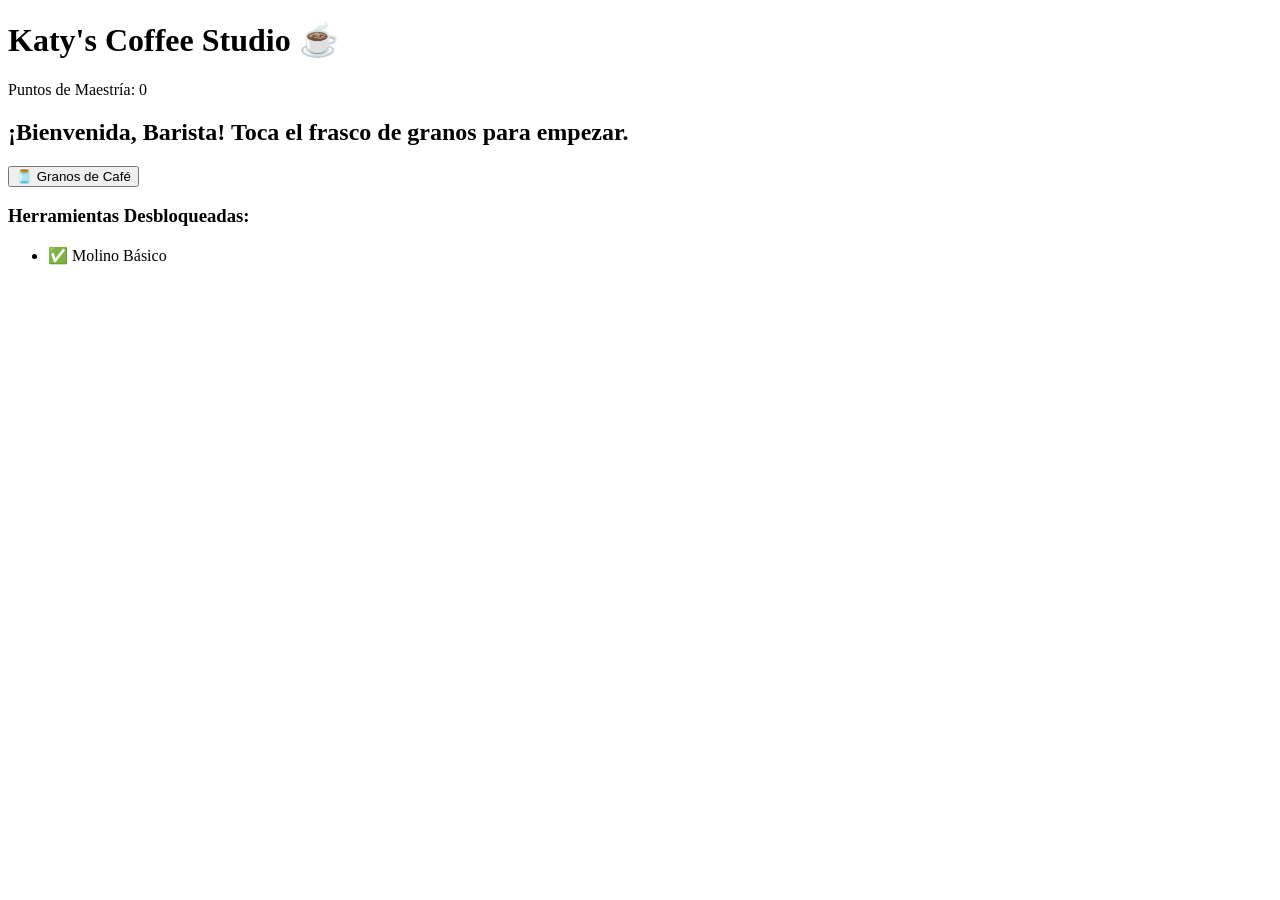
==== index.html @ e7b7f135 "Add initial HTML structure for Katy's Coffee Studio" ====
<!DOCTYPE html>
<html lang="es">
<head>
    <meta charset="UTF-8">
    <meta name="viewport" content="width=device-width, initial-scale=1.0, maximum-scale=1.0, user-scalable=no">
    <title>Katy's Coffee Studio</title>
    <link rel="stylesheet" href="style.css">
</head>
<body>
    <div id="game-container">
        <header>
            <h1>Katy's Coffee Studio ☕</h1>
            <div id="stats">
                Puntos de Maestría: <span id="maestria">0</span>
            </div>
        </header>

        <main id="station">
            <h2 id="instruccion">¡Bienvenida, Barista! Toca el frasco de granos para empezar.</h2>
            <div id="interaction-area">
                <button id="main-action">🫙 Granos de Café</button>
            </div>
        </main>

        <footer id="inventory">
            <h3>Herramientas Desbloqueadas:</h3>
            <ul id="tools-list">
                <li>✅ Molino Básico</li>
            </ul>
        </footer>
    </div>
    <script src="script.js"></script>
</body>
</html>
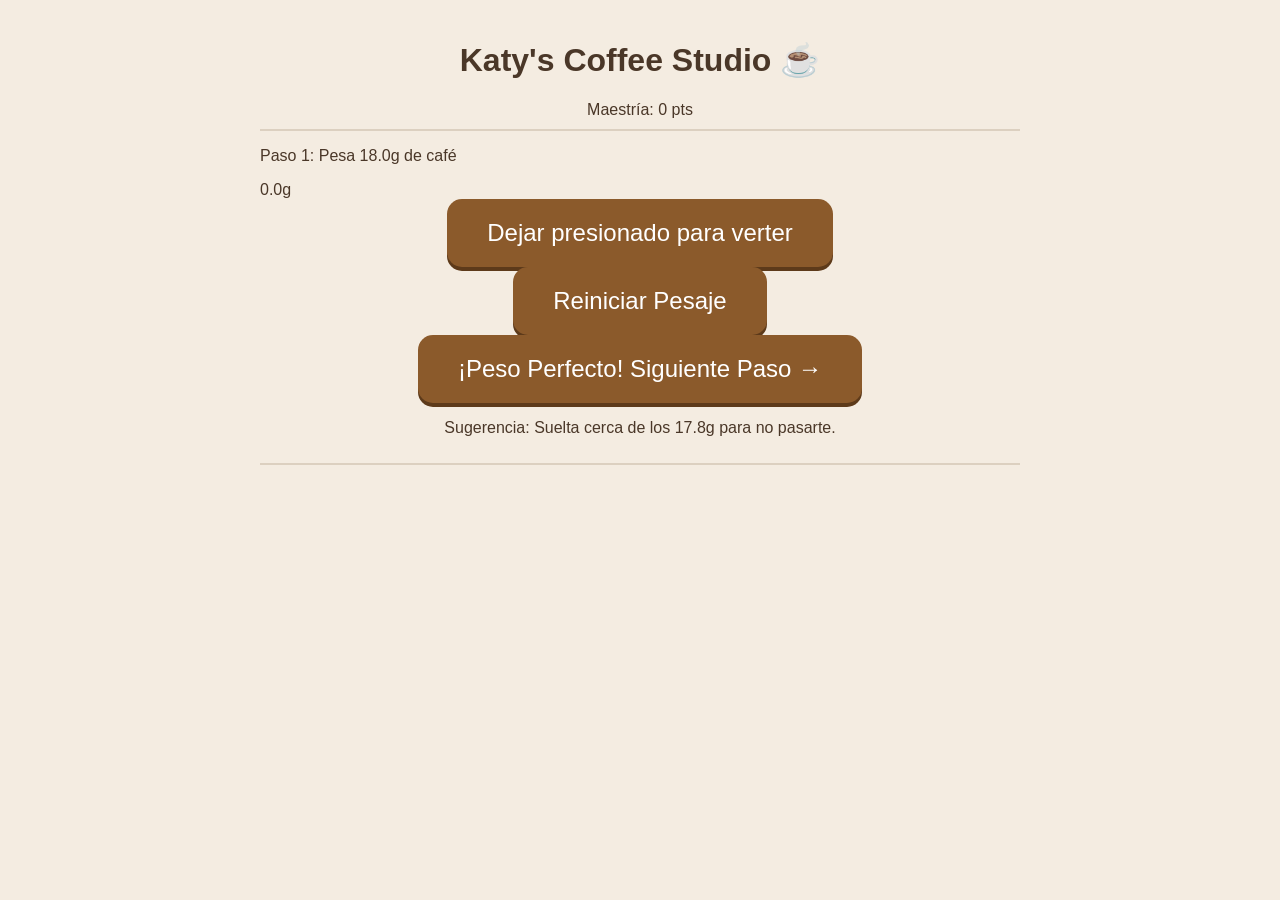
==== commit 92cc44a5: "Update game interface and instructions in index.html" ====
--- a/index.html
+++ b/index.html
@@ -10,23 +10,29 @@
     <div id="game-container">
         <header>
             <h1>Katy's Coffee Studio ☕</h1>
-            <div id="stats">
-                Puntos de Maestría: <span id="maestria">0</span>
-            </div>
+            <div id="stats">Maestría: <span id="maestria">0</span> pts</div>
         </header>
 
         <main id="station">
-            <h2 id="instruccion">¡Bienvenida, Barista! Toca el frasco de granos para empezar.</h2>
+            <div id="display-container">
+                <p id="instruccion">Paso 1: Pesa 18.0g de café</p>
+                <div id="bascula">
+                    <span id="peso-actual">0.0</span><span class="unit">g</span>
+                </div>
+            </div>
+
             <div id="interaction-area">
-                <button id="main-action">🫙 Granos de Café</button>
+                <div id="frasco-container">
+                    <div id="grano-visual"></div>
+                    <button id="btn-verter">Dejar presionado para verter</button>
+                </div>
+                <button id="btn-reiniciar" class="hidden">Reiniciar Pesaje</button>
+                <button id="btn-siguiente" class="hidden">¡Peso Perfecto! Siguiente Paso →</button>
             </div>
         </main>
 
-        <footer id="inventory">
-            <h3>Herramientas Desbloqueadas:</h3>
-            <ul id="tools-list">
-                <li>✅ Molino Básico</li>
-            </ul>
+        <footer>
+            <p>Sugerencia: Suelta cerca de los 17.8g para no pasarte.</p>
         </footer>
     </div>
     <script src="script.js"></script>
--- a/style.css
+++ b/style.css
@@ -0,0 +1,50 @@
+body {
+    margin: 0;
+    padding: 0;
+    font-family: 'Segoe UI', Tahoma, Geneva, Verdana, sans-serif;
+    background-color: #f4ece1; /* Color crema relajante */
+    color: #4a3728;
+    display: flex;
+    justify-content: center;
+    touch-action: manipulation;
+}
+
+#game-container {
+    width: 100vw;
+    height: 100vh;
+    max-width: 800px;
+    display: flex;
+    flex-direction: column;
+    padding: 20px;
+    box-sizing: border-box;
+}
+
+header, footer {
+    text-align: center;
+    border-bottom: 2px solid #dcd0c0;
+    padding-bottom: 10px;
+}
+
+#interaction-area {
+    flex-grow: 1;
+    display: flex;
+    flex-direction: column;
+    justify-content: center;
+    align-items: center;
+}
+
+button {
+    background-color: #8b5a2b;
+    color: white;
+    border: none;
+    padding: 20px 40px;
+    font-size: 1.5rem;
+    border-radius: 15px;
+    box-shadow: 0 4px #5d3a1a;
+    cursor: pointer;
+}
+
+button:active {
+    box-shadow: 0 2px #5d3a1a;
+    transform: translateY(2px);
+}
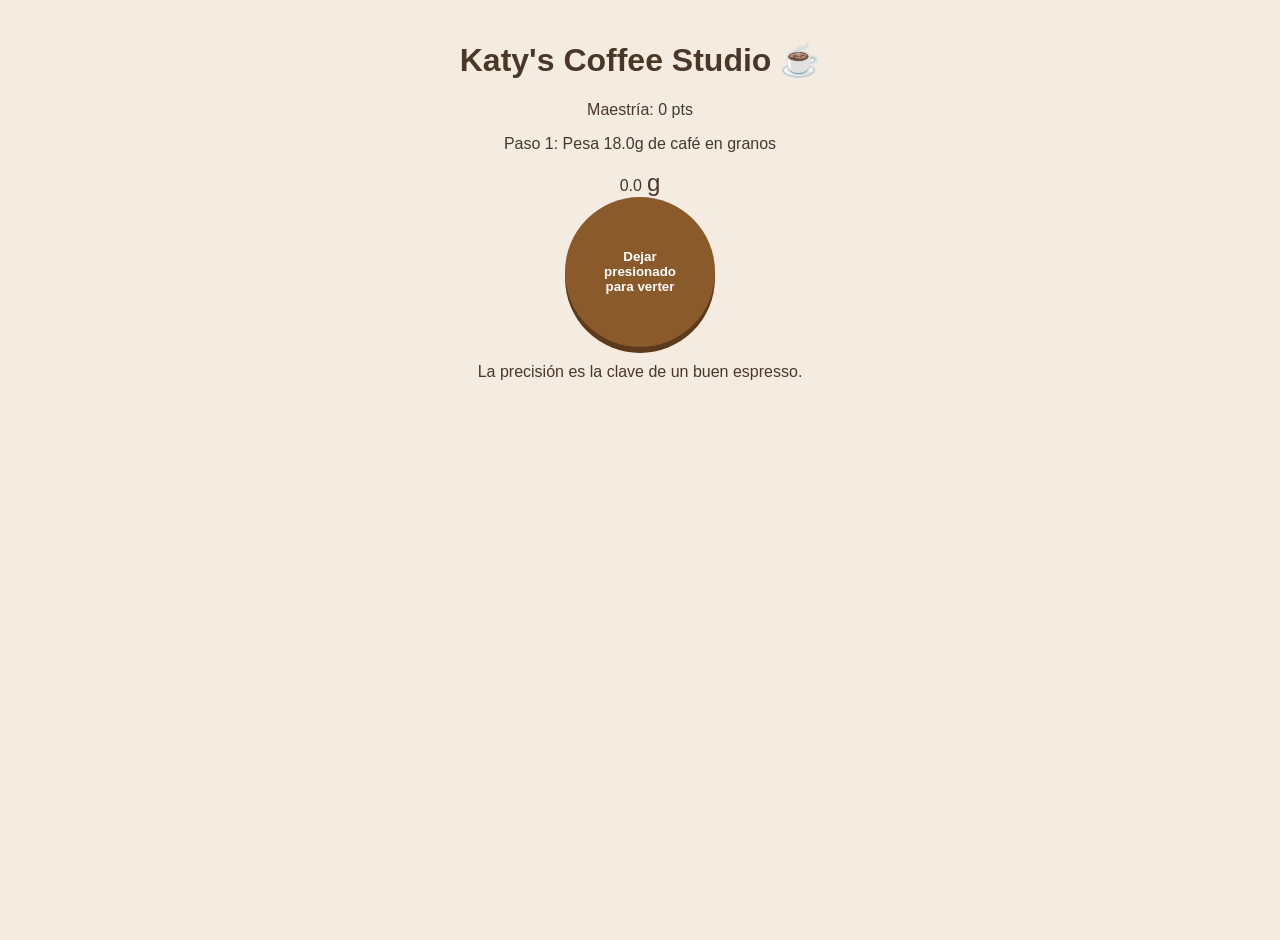
==== commit 1ec93956: "Refactor HTML structure for coffee preparation steps" ====
--- a/index.html
+++ b/index.html
@@ -13,26 +13,38 @@
             <div id="stats">Maestría: <span id="maestria">0</span> pts</div>
         </header>
 
-        <main id="station">
-            <div id="display-container">
-                <p id="instruccion">Paso 1: Pesa 18.0g de café</p>
-                <div id="bascula">
+        <section id="estacion-pesado" class="station">
+            <div class="display-container">
+                <p class="instruccion">Paso 1: Pesa 18.0g de café en granos</p>
+                <div class="bascula">
                     <span id="peso-actual">0.0</span><span class="unit">g</span>
                 </div>
             </div>
+            <div class="controls">
+                <button id="btn-verter">Dejar presionado para verter</button>
+                <button id="btn-reiniciar-peso" class="hidden">Reiniciar</button>
+                <button onclick="irA('estacion-molienda')" id="btn-ir-molienda" class="hidden btn-next">Siguiente: Moler →</button>
+            </div>
+        </section>
 
-            <div id="interaction-area">
-                <div id="frasco-container">
-                    <div id="grano-visual"></div>
-                    <button id="btn-verter">Dejar presionado para verter</button>
+        <section id="estacion-molienda" class="station hidden">
+            <div class="display-container">
+                <p id="instruccion-molienda" class="instruccion">Paso 2: Limpia el portafiltro deslizando el dedo</p>
+                <div id="portafiltro-area">
+                    <div id="portafiltro">
+                        <div id="suciedad"></div> <div id="cafe-molido" class="hidden"></div>
+                    </div>
                 </div>
-                <button id="btn-reiniciar" class="hidden">Reiniciar Pesaje</button>
-                <button id="btn-siguiente" class="hidden">¡Peso Perfecto! Siguiente Paso →</button>
             </div>
-        </main>
+            <div class="controls">
+                <button id="btn-moler" class="hidden">Mantener para moler café</button>
+                <button onclick="irA('estacion-pesado')" class="btn-back">← Volver</button>
+                <button id="btn-ir-wdt" class="hidden btn-next">Siguiente: Nivelar →</button>
+            </div>
+        </section>
 
         <footer>
-            <p>Sugerencia: Suelta cerca de los 17.8g para no pasarte.</p>
+            <p id="pista">La precisión es la clave de un buen espresso.</p>
         </footer>
     </div>
     <script src="script.js"></script>
--- a/style.css
+++ b/style.css
@@ -1,50 +1,70 @@
+:root {
+    --cafe-oscuro: #4a3728;
+    --crema: #f4ece1;
+    --acento: #8b5a2b;
+    --exito: #4caf50;
+}
+
 body {
     margin: 0;
-    padding: 0;
-    font-family: 'Segoe UI', Tahoma, Geneva, Verdana, sans-serif;
-    background-color: #f4ece1; /* Color crema relajante */
-    color: #4a3728;
+    background-color: var(--crema);
+    color: var(--cafe-oscuro);
+    font-family: 'Helvetica Neue', sans-serif;
     display: flex;
     justify-content: center;
-    touch-action: manipulation;
+    overflow: hidden;
 }
 
 #game-container {
     width: 100vw;
     height: 100vh;
-    max-width: 800px;
+    max-width: 500px;
     display: flex;
     flex-direction: column;
     padding: 20px;
-    box-sizing: border-box;
+    text-align: center;
 }
 
-header, footer {
-    text-align: center;
-    border-bottom: 2px solid #dcd0c0;
-    padding-bottom: 10px;
+#bascula {
+    background-color: #333;
+    color: #00ff00; /* Verde digital */
+    font-family: 'Courier New', Courier, monospace;
+    font-size: 4rem;
+    padding: 20px;
+    border-radius: 10px;
+    border: 5px solid #999;
+    margin: 20px 0;
+    box-shadow: inset 0 0 15px black;
 }
 
-#interaction-area {
-    flex-grow: 1;
-    display: flex;
-    flex-direction: column;
-    justify-content: center;
-    align-items: center;
+.unit { font-size: 1.5rem; margin-left: 5px; }
+
+#btn-verter {
+    background-color: var(--acento);
+    color: white;
+    border: none;
+    padding: 30px;
+    border-radius: 50%;
+    width: 150px;
+    height: 150px;
+    font-weight: bold;
+    box-shadow: 0 6px #5d3a1a;
+    touch-action: none; /* Vital para iPad */
 }
 
-button {
-    background-color: #8b5a2b;
+#btn-verter:active {
+    transform: scale(0.95);
+    box-shadow: 0 2px #5d3a1a;
+}
+
+.hidden { display: none; }
+
+#btn-siguiente {
+    background-color: var(--exito);
     color: white;
     border: none;
-    padding: 20px 40px;
-    font-size: 1.5rem;
-    border-radius: 15px;
-    box-shadow: 0 4px #5d3a1a;
-    cursor: pointer;
+    padding: 15px 30px;
+    border-radius: 10px;
+    font-size: 1.2rem;
+    margin-top: 20px;
 }
-
-button:active {
-    box-shadow: 0 2px #5d3a1a;
-    transform: translateY(2px);
-}
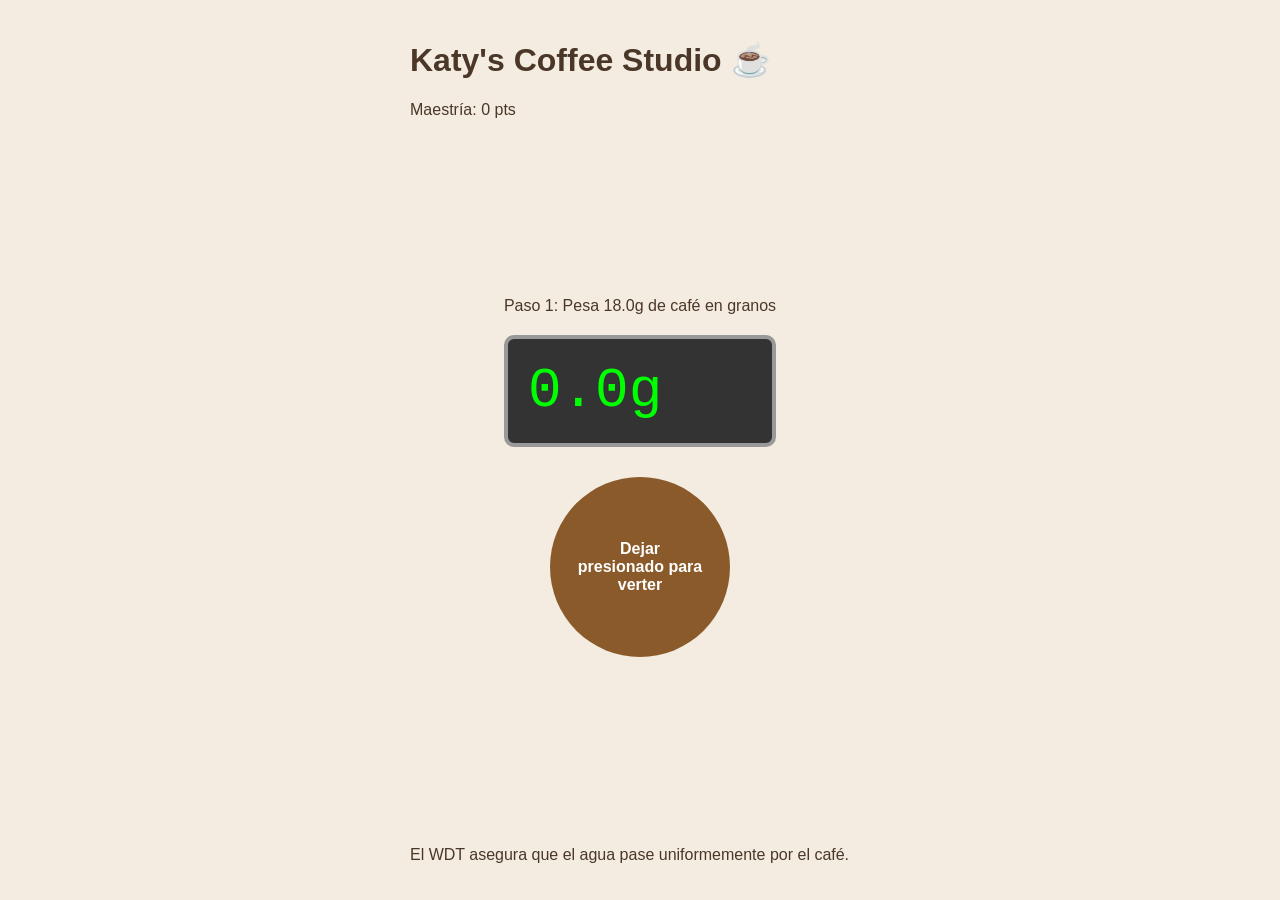
==== commit 9d58648a: "Update instructions and button labels in index.html" ====
--- a/index.html
+++ b/index.html
@@ -21,30 +21,47 @@
                 </div>
             </div>
             <div class="controls">
-                <button id="btn-verter">Dejar presionado para verter</button>
-                <button id="btn-reiniciar-peso" class="hidden">Reiniciar</button>
+                <button id="btn-verter" class="btn-main">Dejar presionado para verter</button>
+                <button onclick="reiniciarPeso()" id="btn-reiniciar-peso" class="hidden">Reiniciar</button>
                 <button onclick="irA('estacion-molienda')" id="btn-ir-molienda" class="hidden btn-next">Siguiente: Moler →</button>
             </div>
         </section>
 
         <section id="estacion-molienda" class="station hidden">
             <div class="display-container">
-                <p id="instruccion-molienda" class="instruccion">Paso 2: Limpia el portafiltro deslizando el dedo</p>
-                <div id="portafiltro-area">
-                    <div id="portafiltro">
-                        <div id="suciedad"></div> <div id="cafe-molido" class="hidden"></div>
-                    </div>
+                <p id="instruccion-molienda" class="instruccion">Paso 2: Limpia el portafiltro y muele</p>
+                <div id="portafiltro-area-molienda" class="portafiltro-circle">
+                    <div id="suciedad"></div>
+                    <div id="cafe-molido" class="hidden"></div>
                 </div>
             </div>
             <div class="controls">
-                <button id="btn-moler" class="hidden">Mantener para moler café</button>
+                <button id="btn-moler" class="hidden btn-main">Mantener para moler</button>
                 <button onclick="irA('estacion-pesado')" class="btn-back">← Volver</button>
-                <button id="btn-ir-wdt" class="hidden btn-next">Siguiente: Nivelar →</button>
+                <button onclick="irA('estacion-tamp')" id="btn-ir-tamp" class="hidden btn-next">Siguiente: Nivelar →</button>
+            </div>
+        </section>
+
+        <section id="estacion-tamp" class="station hidden">
+            <div class="display-container">
+                <p id="instruccion-tamp" class="instruccion">Paso 3: Rompe los grumos (WDT) moviendo el dedo</p>
+                <div id="area-tamp" class="portafiltro-circle">
+                    <div id="cafe-puck"></div>
+                    <div id="grumos"></div> </div>
+                <div id="medidor-presion" class="hidden">
+                    <div id="zona-perfecta"></div>
+                    <div id="aguja-presion"></div>
+                </div>
+            </div>
+            <div class="controls">
+                <button id="btn-tamp" class="hidden btn-main">Presionar Tamper</button>
+                <button onclick="irA('estacion-molienda')" class="btn-back">← Volver</button>
+                <button onclick="alert('¡Café listo para la máquina! (Próxima actualización: La Extracción)')" id="btn-finalizar" class="hidden btn-next">¡Perfecto! 🎉</button>
             </div>
         </section>
 
         <footer>
-            <p id="pista">La precisión es la clave de un buen espresso.</p>
+            <p id="pista">El WDT asegura que el agua pase uniformemente por el café.</p>
         </footer>
     </div>
     <script src="script.js"></script>
--- a/style.css
+++ b/style.css
@@ -3,16 +3,17 @@
     --crema: #f4ece1;
     --acento: #8b5a2b;
     --exito: #4caf50;
+    --gris: #999;
 }
 
 body {
     margin: 0;
     background-color: var(--crema);
     color: var(--cafe-oscuro);
-    font-family: 'Helvetica Neue', sans-serif;
+    font-family: 'Helvetica Neue', Arial, sans-serif;
     display: flex;
     justify-content: center;
-    overflow: hidden;
+    touch-action: none; /* Evita zoom accidental en iPad */
 }
 
 #game-container {
@@ -22,49 +23,78 @@
     display: flex;
     flex-direction: column;
     padding: 20px;
-    text-align: center;
+    box-sizing: border-box;
 }
 
-#bascula {
+.station {
+    flex-grow: 1;
+    display: flex;
+    flex-direction: column;
+    justify-content: center;
+    align-items: center;
+}
+
+.hidden { display: none !important; }
+
+/* Estilos de la Báscula */
+.bascula {
     background-color: #333;
-    color: #00ff00; /* Verde digital */
-    font-family: 'Courier New', Courier, monospace;
-    font-size: 4rem;
+    color: #00ff00;
+    font-family: 'Courier New', monospace;
+    font-size: 3.5rem;
     padding: 20px;
     border-radius: 10px;
-    border: 5px solid #999;
+    border: 4px solid var(--gris);
     margin: 20px 0;
-    box-shadow: inset 0 0 15px black;
 }
 
-.unit { font-size: 1.5rem; margin-left: 5px; }
+/* Estilos del Portafiltro */
+#portafiltro-area {
+    width: 200px;
+    height: 200px;
+    background: #ccc;
+    border-radius: 50%;
+    position: relative;
+    border: 10px solid #555;
+    overflow: hidden;
+}
 
-#btn-verter {
+#suciedad {
+    position: absolute;
+    width: 100%;
+    height: 100%;
+    background: radial-gradient(circle, #8b5a2b 0%, rgba(0,0,0,0) 70%);
+    opacity: 0.6;
+    transition: opacity 0.3s;
+}
+
+#cafe-molido {
+    position: absolute;
+    bottom: -100%;
+    width: 100%;
+    height: 100%;
+    background: #3d2b1f;
+    transition: bottom 2s linear;
+}
+
+/* Botones */
+button {
+    padding: 15px 25px;
+    border-radius: 12px;
+    border: none;
+    font-weight: bold;
+    cursor: pointer;
+    font-size: 1rem;
+    margin: 10px;
+}
+
+#btn-verter, #btn-moler {
     background-color: var(--acento);
     color: white;
-    border: none;
-    padding: 30px;
+    width: 180px;
+    height: 180px;
     border-radius: 50%;
-    width: 150px;
-    height: 150px;
-    font-weight: bold;
-    box-shadow: 0 6px #5d3a1a;
-    touch-action: none; /* Vital para iPad */
 }
 
-#btn-verter:active {
-    transform: scale(0.95);
-    box-shadow: 0 2px #5d3a1a;
-}
-
-.hidden { display: none; }
-
-#btn-siguiente {
-    background-color: var(--exito);
-    color: white;
-    border: none;
-    padding: 15px 30px;
-    border-radius: 10px;
-    font-size: 1.2rem;
-    margin-top: 20px;
-}
+.btn-next { background-color: var(--exito); color: white; }
+.btn-back { background-color: var(--gris); color: white; }
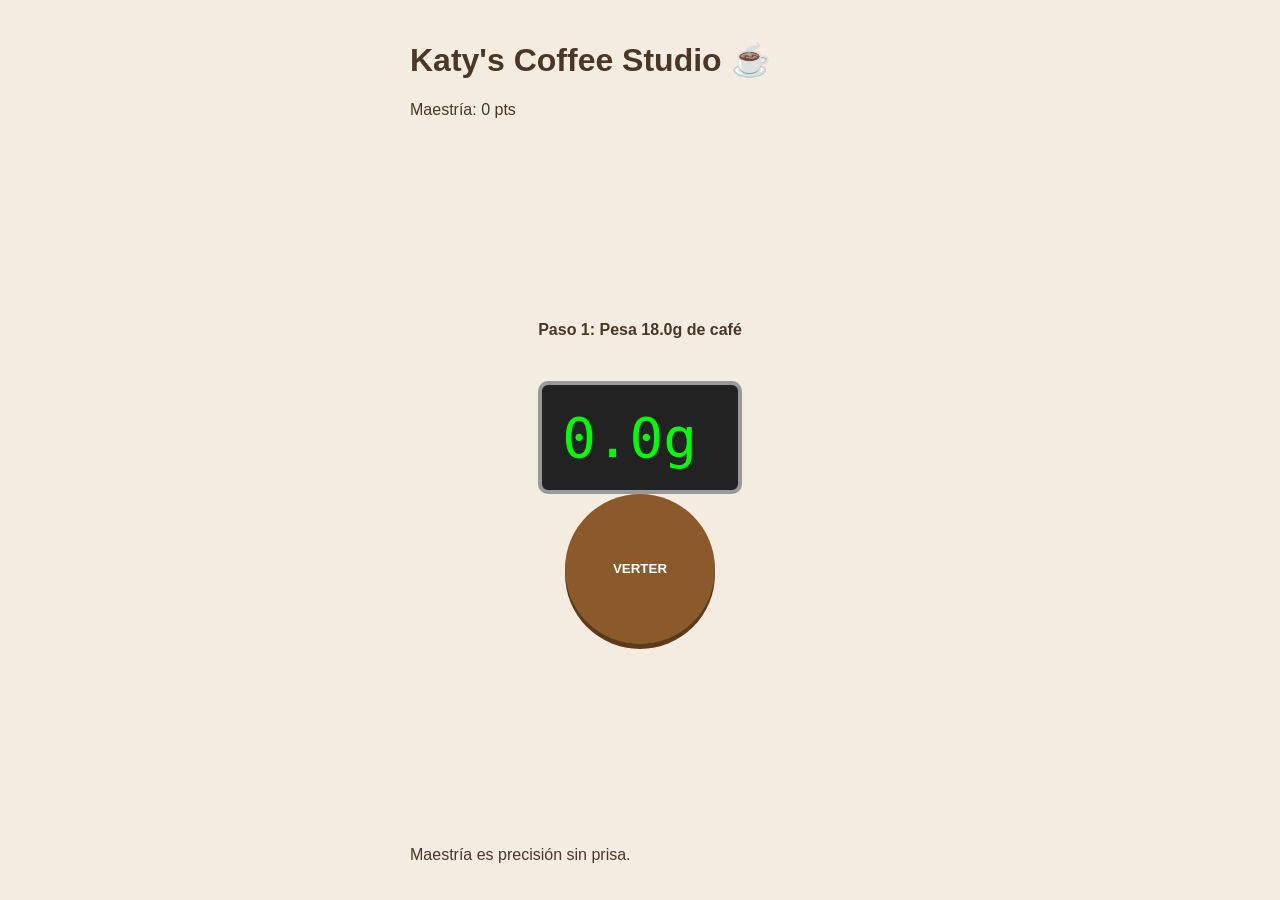
==== commit 8f53cf3a: "Update instructions and button labels in index.html" ====
--- a/index.html
+++ b/index.html
@@ -15,53 +15,79 @@
 
         <section id="estacion-pesado" class="station">
             <div class="display-container">
-                <p class="instruccion">Paso 1: Pesa 18.0g de café en granos</p>
+                <p class="instruccion">Paso 1: Pesa 18.0g de café</p>
                 <div class="bascula">
                     <span id="peso-actual">0.0</span><span class="unit">g</span>
                 </div>
             </div>
             <div class="controls">
-                <button id="btn-verter" class="btn-main">Dejar presionado para verter</button>
+                <button id="btn-verter" class="btn-main">VERTER</button>
                 <button onclick="reiniciarPeso()" id="btn-reiniciar-peso" class="hidden">Reiniciar</button>
-                <button onclick="irA('estacion-molienda')" id="btn-ir-molienda" class="hidden btn-next">Siguiente: Moler →</button>
+                <button onclick="irA('estacion-molienda')" id="btn-ir-molienda" class="hidden btn-next">Moler →</button>
             </div>
         </section>
 
         <section id="estacion-molienda" class="station hidden">
             <div class="display-container">
-                <p id="instruccion-molienda" class="instruccion">Paso 2: Limpia el portafiltro y muele</p>
+                <p id="instruccion-molienda" class="instruccion">Paso 2: Limpia y Muele</p>
                 <div id="portafiltro-area-molienda" class="portafiltro-circle">
                     <div id="suciedad"></div>
                     <div id="cafe-molido" class="hidden"></div>
                 </div>
             </div>
             <div class="controls">
-                <button id="btn-moler" class="hidden btn-main">Mantener para moler</button>
-                <button onclick="irA('estacion-pesado')" class="btn-back">← Volver</button>
-                <button onclick="irA('estacion-tamp')" id="btn-ir-tamp" class="hidden btn-next">Siguiente: Nivelar →</button>
+                <button id="btn-moler" class="hidden btn-main">MOLER</button>
+                <button onclick="irA('estacion-tamp')" id="btn-ir-tamp" class="hidden btn-next">Nivelar →</button>
             </div>
         </section>
 
         <section id="estacion-tamp" class="station hidden">
             <div class="display-container">
-                <p id="instruccion-tamp" class="instruccion">Paso 3: Rompe los grumos (WDT) moviendo el dedo</p>
+                <p id="instruccion-tamp" class="instruccion">Paso 3: WDT y Presión</p>
                 <div id="area-tamp" class="portafiltro-circle">
                     <div id="cafe-puck"></div>
-                    <div id="grumos"></div> </div>
+                    <div id="grumos"></div>
+                </div>
                 <div id="medidor-presion" class="hidden">
                     <div id="zona-perfecta"></div>
                     <div id="aguja-presion"></div>
                 </div>
             </div>
             <div class="controls">
-                <button id="btn-tamp" class="hidden btn-main">Presionar Tamper</button>
-                <button onclick="irA('estacion-molienda')" class="btn-back">← Volver</button>
-                <button onclick="alert('¡Café listo para la máquina! (Próxima actualización: La Extracción)')" id="btn-finalizar" class="hidden btn-next">¡Perfecto! 🎉</button>
+                <button id="btn-tamp" class="hidden btn-main">TAMP</button>
+                <button onclick="irA('estacion-extraccion')" id="btn-ir-extraccion" class="hidden btn-next">Extraer →</button>
+            </div>
+        </section>
+
+        <section id="estacion-extraccion" class="station hidden">
+            <div class="display-container">
+                <p class="instruccion">Paso 4: Extrae 36.0g (Ratio 1:2)</p>
+                <div id="taza-area">
+                    <div id="chorro-cafe" class="hidden"></div>
+                    <div id="liquido-taza"></div>
+                </div>
+                <div class="bascula">
+                    <span id="peso-extraccion">0.0</span><span class="unit">g</span>
+                </div>
+            </div>
+            <div class="controls">
+                <button id="btn-extraer" class="btn-main">START</button>
+                <button onclick="irA('estacion-diseno')" id="btn-ir-diseno" class="hidden btn-next">Diseñar →</button>
+            </div>
+        </section>
+
+        <section id="estacion-diseno" class="station hidden">
+            <div class="display-container">
+                <p class="instruccion">Paso 5: Dibuja tu Arte Latte</p>
+                <canvas id="canvas-diseno" width="250" height="250"></canvas>
+            </div>
+            <div class="controls">
+                <button onclick="finalizarJuego()" class="btn-next">¡Servir Café! ☕</button>
             </div>
         </section>
 
         <footer>
-            <p id="pista">El WDT asegura que el agua pase uniformemente por el café.</p>
+            <p id="pista">Maestría es precisión sin prisa.</p>
         </footer>
     </div>
     <script src="script.js"></script>
--- a/style.css
+++ b/style.css
@@ -4,97 +4,72 @@
     --acento: #8b5a2b;
     --exito: #4caf50;
     --gris: #999;
+    --alerta: #e74c3c;
 }
 
 body {
     margin: 0;
     background-color: var(--crema);
     color: var(--cafe-oscuro);
-    font-family: 'Helvetica Neue', Arial, sans-serif;
+    font-family: 'Helvetica Neue', sans-serif;
     display: flex;
     justify-content: center;
-    touch-action: none; /* Evita zoom accidental en iPad */
+    touch-action: none;
 }
 
 #game-container {
-    width: 100vw;
-    height: 100vh;
+    width: 100vw; height: 100vh;
     max-width: 500px;
-    display: flex;
-    flex-direction: column;
-    padding: 20px;
-    box-sizing: border-box;
+    display: flex; flex-direction: column;
+    padding: 20px; box-sizing: border-box;
 }
 
-.station {
-    flex-grow: 1;
-    display: flex;
-    flex-direction: column;
-    justify-content: center;
-    align-items: center;
+.station { flex-grow: 1; display: flex; flex-direction: column; justify-content: center; align-items: center; }
+.hidden { display: none !important; }
+
+/* Elementos Comunes */
+.instruccion { font-weight: bold; margin-bottom: 20px; height: 40px; }
+.portafiltro-circle {
+    width: 220px; height: 220px;
+    background: #555; border: 10px solid #333;
+    border-radius: 50%; position: relative; overflow: hidden;
+    box-shadow: inset 0 0 20px black;
 }
 
-.hidden { display: none !important; }
-
-/* Estilos de la Báscula */
+/* Estación 1: Báscula */
 .bascula {
-    background-color: #333;
-    color: #00ff00;
-    font-family: 'Courier New', monospace;
-    font-size: 3.5rem;
-    padding: 20px;
-    border-radius: 10px;
-    border: 4px solid var(--gris);
-    margin: 20px 0;
+    background: #222; color: #0f0;
+    font-family: monospace; font-size: 3.5rem;
+    padding: 20px; border-radius: 10px; border: 4px solid var(--gris);
 }
 
-/* Estilos del Portafiltro */
-#portafiltro-area {
-    width: 200px;
-    height: 200px;
-    background: #ccc;
-    border-radius: 50%;
-    position: relative;
-    border: 10px solid #555;
-    overflow: hidden;
+/* Estación 2: Molienda */
+#suciedad { position: absolute; width: 100%; height: 100%; background: #4a3728; opacity: 0.5; }
+#cafe-molido { position: absolute; bottom: -100%; width: 100%; height: 100%; background: #3d2b1f; transition: bottom 0.1s; }
+
+/* Estación 3: WDT y Tamp */
+#cafe-puck { position: absolute; width: 100%; height: 100%; background: #3d2b1f; }
+#grumos { 
+    position: absolute; width: 100%; height: 100%; 
+    background-image: radial-gradient(#222 10%, transparent 20%);
+    background-size: 30px 30px; opacity: 0.8;
 }
 
-#suciedad {
-    position: absolute;
-    width: 100%;
-    height: 100%;
-    background: radial-gradient(circle, #8b5a2b 0%, rgba(0,0,0,0) 70%);
-    opacity: 0.6;
-    transition: opacity 0.3s;
+#medidor-presion {
+    width: 200px; height: 20px; background: #ccc;
+    margin-top: 20px; border-radius: 10px; position: relative;
 }
-
-#cafe-molido {
-    position: absolute;
-    bottom: -100%;
-    width: 100%;
-    height: 100%;
-    background: #3d2b1f;
-    transition: bottom 2s linear;
+#zona-perfecta {
+    position: absolute; left: 70%; width: 20%; height: 100%;
+    background: var(--exito); opacity: 0.6;
+}
+#aguja-presion {
+    position: absolute; left: 0%; width: 5px; height: 100%;
+    background: var(--alerta); transition: left 0.1s;
 }
 
 /* Botones */
-button {
-    padding: 15px 25px;
-    border-radius: 12px;
-    border: none;
-    font-weight: bold;
-    cursor: pointer;
-    font-size: 1rem;
-    margin: 10px;
-}
-
-#btn-verter, #btn-moler {
-    background-color: var(--acento);
-    color: white;
-    width: 180px;
-    height: 180px;
-    border-radius: 50%;
-}
-
-.btn-next { background-color: var(--exito); color: white; }
-.btn-back { background-color: var(--gris); color: white; }
+button { border: none; cursor: pointer; font-weight: bold; }
+.btn-main { background: var(--acento); color: white; width: 150px; height: 150px; border-radius: 50%; box-shadow: 0 5px #5d3a1a; }
+.btn-next { background: var(--exito); color: white; padding: 15px 30px; border-radius: 10px; }
+.btn-back { background: var(--gris); color: white; padding: 10px 20px; border-radius: 10px; }
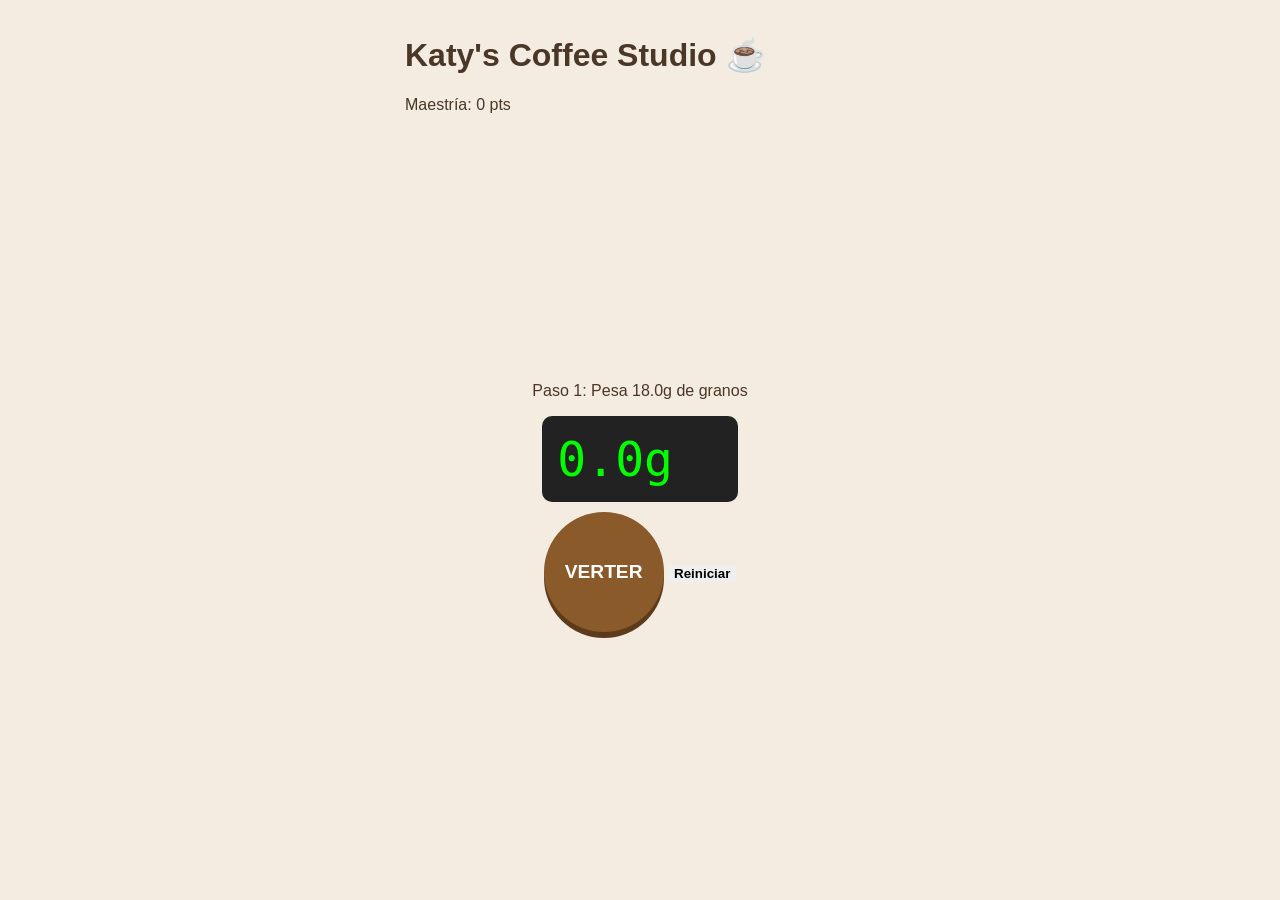
==== commit 0b7af63d: "Update index.html" ====
--- a/index.html
+++ b/index.html
@@ -2,7 +2,7 @@
 <html lang="es">
 <head>
     <meta charset="UTF-8">
-    <meta name="viewport" content="width=device-width, initial-scale=1.0, maximum-scale=1.0, user-scalable=no">
+    <meta name="viewport" content="width=device-width, initial-scale=1.0, maximum-scale=1.0, user-scalable=no, viewport-fit=cover">
     <title>Katy's Coffee Studio</title>
     <link rel="stylesheet" href="style.css">
 </head>
@@ -15,21 +15,21 @@
 
         <section id="estacion-pesado" class="station">
             <div class="display-container">
-                <p class="instruccion">Paso 1: Pesa 18.0g de café</p>
+                <p class="instruccion">Paso 1: Pesa 18.0g de granos</p>
                 <div class="bascula">
                     <span id="peso-actual">0.0</span><span class="unit">g</span>
                 </div>
             </div>
             <div class="controls">
                 <button id="btn-verter" class="btn-main">VERTER</button>
-                <button onclick="reiniciarPeso()" id="btn-reiniciar-peso" class="hidden">Reiniciar</button>
+                <button onclick="reiniciarPeso()" id="btn-reiniciar-peso">Reiniciar</button>
                 <button onclick="irA('estacion-molienda')" id="btn-ir-molienda" class="hidden btn-next">Moler →</button>
             </div>
         </section>
 
         <section id="estacion-molienda" class="station hidden">
             <div class="display-container">
-                <p id="instruccion-molienda" class="instruccion">Paso 2: Limpia y Muele</p>
+                <p id="instruccion-molienda" class="instruccion">Paso 2: Limpia el círculo con el dedo</p>
                 <div id="portafiltro-area-molienda" class="portafiltro-circle">
                     <div id="suciedad"></div>
                     <div id="cafe-molido" class="hidden"></div>
@@ -61,7 +61,7 @@
 
         <section id="estacion-extraccion" class="station hidden">
             <div class="display-container">
-                <p class="instruccion">Paso 4: Extrae 36.0g (Ratio 1:2)</p>
+                <p id="label-extraccion" class="instruccion">Paso 4: Extrae 36.0g (Ratio 1:2)</p>
                 <div id="taza-area">
                     <div id="chorro-cafe" class="hidden"></div>
                     <div id="liquido-taza"></div>
@@ -73,6 +73,7 @@
             <div class="controls">
                 <button id="btn-extraer" class="btn-main">START</button>
                 <button onclick="irA('estacion-diseno')" id="btn-ir-diseno" class="hidden btn-next">Diseñar →</button>
+                <button onclick="reiniciarExtraccion()" id="btn-reintentar-ext" class="hidden">Reintentar</button>
             </div>
         </section>
 
@@ -85,10 +86,6 @@
                 <button onclick="finalizarJuego()" class="btn-next">¡Servir Café! ☕</button>
             </div>
         </section>
-
-        <footer>
-            <p id="pista">Maestría es precisión sin prisa.</p>
-        </footer>
     </div>
     <script src="script.js"></script>
 </body>
--- a/style.css
+++ b/style.css
@@ -1,75 +1,35 @@
 :root {
-    --cafe-oscuro: #4a3728;
-    --crema: #f4ece1;
-    --acento: #8b5a2b;
-    --exito: #4caf50;
-    --gris: #999;
-    --alerta: #e74c3c;
+    --cafe: #4a3728; --crema: #f4ece1; --acento: #8b5a2b; --exito: #4caf50; --oro: #d4af37;
 }
 
 body {
-    margin: 0;
-    background-color: var(--crema);
-    color: var(--cafe-oscuro);
-    font-family: 'Helvetica Neue', sans-serif;
-    display: flex;
-    justify-content: center;
-    touch-action: none;
+    margin: 0; background-color: var(--crema); color: var(--cafe);
+    font-family: 'Segoe UI', sans-serif; display: flex; justify-content: center;
+    touch-action: none; user-select: none;
 }
 
 #game-container {
-    width: 100vw; height: 100vh;
-    max-width: 500px;
-    display: flex; flex-direction: column;
-    padding: 20px; box-sizing: border-box;
+    width: 100vw; height: 100vh; max-width: 500px;
+    display: flex; flex-direction: column; padding: 15px; box-sizing: border-box;
 }
 
 .station { flex-grow: 1; display: flex; flex-direction: column; justify-content: center; align-items: center; }
 .hidden { display: none !important; }
 
-/* Elementos Comunes */
-.instruccion { font-weight: bold; margin-bottom: 20px; height: 40px; }
-.portafiltro-circle {
-    width: 220px; height: 220px;
-    background: #555; border: 10px solid #333;
-    border-radius: 50%; position: relative; overflow: hidden;
-    box-shadow: inset 0 0 20px black;
-}
+/* UI */
+.bascula { background: #222; color: #0f0; font-family: monospace; font-size: 3rem; padding: 15px; border-radius: 10px; margin: 10px; }
+.portafiltro-circle { width: 200px; height: 200px; background: #555; border: 8px solid #333; border-radius: 50%; position: relative; overflow: hidden; }
 
-/* Estación 1: Báscula */
-.bascula {
-    background: #222; color: #0f0;
-    font-family: monospace; font-size: 3.5rem;
-    padding: 20px; border-radius: 10px; border: 4px solid var(--gris);
-}
+/* Extracción */
+#taza-area { width: 150px; height: 120px; background: #ddd; border: 5px solid #bbb; border-radius: 0 0 50px 50px; position: relative; margin-bottom: 10px; overflow: hidden;}
+#chorro-cafe { width: 6px; height: 100px; background: #3d2b1f; position: absolute; left: 48%; top: -100px; transition: top 0.2s; z-index: 2; }
+#liquido-taza { position: absolute; bottom: 0; width: 100%; height: 0%; background: #2b1a0e; transition: height 0.1s; }
 
-/* Estación 2: Molienda */
-#suciedad { position: absolute; width: 100%; height: 100%; background: #4a3728; opacity: 0.5; }
-#cafe-molido { position: absolute; bottom: -100%; width: 100%; height: 100%; background: #3d2b1f; transition: bottom 0.1s; }
-
-/* Estación 3: WDT y Tamp */
-#cafe-puck { position: absolute; width: 100%; height: 100%; background: #3d2b1f; }
-#grumos { 
-    position: absolute; width: 100%; height: 100%; 
-    background-image: radial-gradient(#222 10%, transparent 20%);
-    background-size: 30px 30px; opacity: 0.8;
-}
-
-#medidor-presion {
-    width: 200px; height: 20px; background: #ccc;
-    margin-top: 20px; border-radius: 10px; position: relative;
-}
-#zona-perfecta {
-    position: absolute; left: 70%; width: 20%; height: 100%;
-    background: var(--exito); opacity: 0.6;
-}
-#aguja-presion {
-    position: absolute; left: 0%; width: 5px; height: 100%;
-    background: var(--alerta); transition: left 0.1s;
-}
+/* Canvas */
+#canvas-diseno { background: #2b1a0e; border-radius: 50%; border: 8px solid #f4ece1; box-shadow: 0 0 15px rgba(0,0,0,0.3); }
 
 /* Botones */
-button { border: none; cursor: pointer; font-weight: bold; }
-.btn-main { background: var(--acento); color: white; width: 150px; height: 150px; border-radius: 50%; box-shadow: 0 5px #5d3a1a; }
-.btn-next { background: var(--exito); color: white; padding: 15px 30px; border-radius: 10px; }
-.btn-back { background: var(--gris); color: white; padding: 10px 20px; border-radius: 10px; }
+button { border: none; font-weight: bold; cursor: pointer; transition: 0.2s; }
+.btn-main { background: var(--acento); color: white; width: 120px; height: 120px; border-radius: 50%; font-size: 1.2rem; box-shadow: 0 6px #5d3a1a; }
+.btn-main:active { transform: scale(0.95); box-shadow: 0 2px #5d3a1a; }
+.btn-next { background: var(--exito); color: white; padding: 15px 30px; border-radius: 12px; margin-top: 20px; }
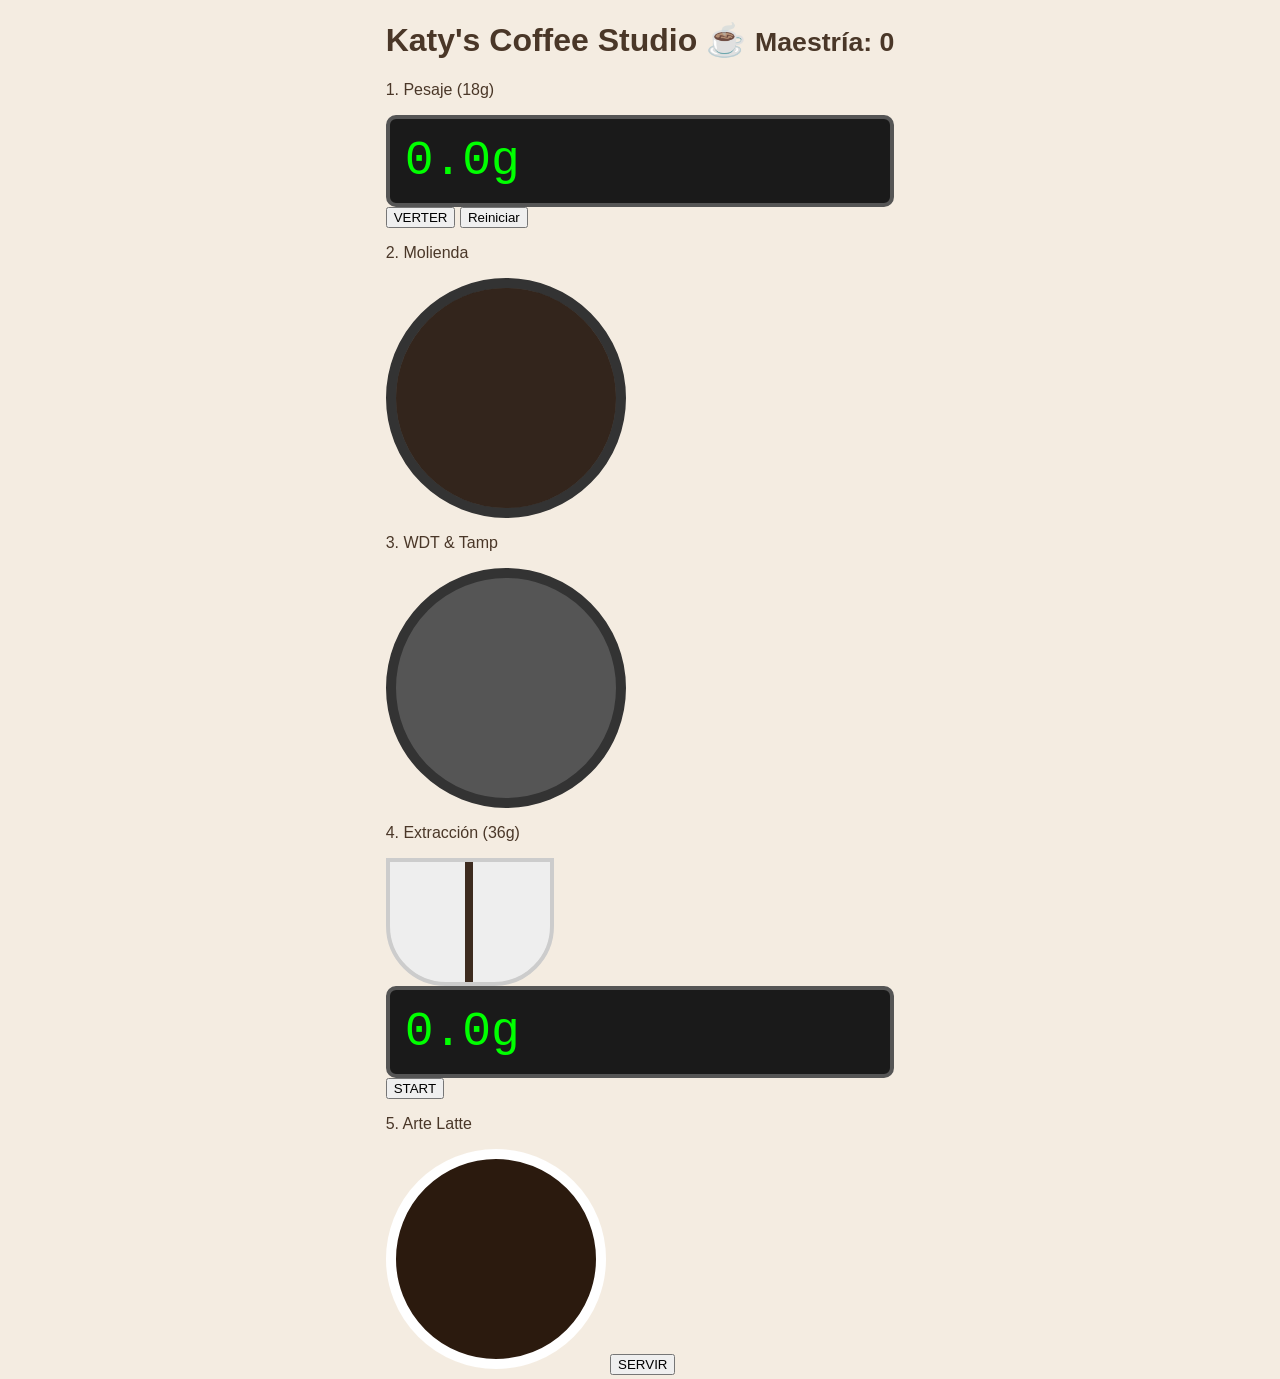
==== commit c437db1f: "Refactor HTML structure and update content" ====
--- a/index.html
+++ b/index.html
@@ -7,44 +7,32 @@
     <link rel="stylesheet" href="style.css">
 </head>
 <body>
-    <div id="game-container">
+    <div id="app-wrapper">
         <header>
-            <h1>Katy's Coffee Studio ☕</h1>
-            <div id="stats">Maestría: <span id="maestria">0</span> pts</div>
+            <h1>Katy's Coffee Studio ☕ <small>Maestría: <span id="maestria">0</span></small></h1>
         </header>
 
-        <section id="estacion-pesado" class="station">
-            <div class="display-container">
-                <p class="instruccion">Paso 1: Pesa 18.0g de granos</p>
-                <div class="bascula">
-                    <span id="peso-actual">0.0</span><span class="unit">g</span>
+        <div id="barista-bench">
+            
+            <div class="tool-station" id="station-scale">
+                <p>1. Pesaje (18g)</p>
+                <div class="bascula"><span id="peso-actual">0.0</span>g</div>
+                <button id="btn-verter" class="ctrl-btn">VERTER</button>
+                <button onclick="reiniciarPeso()" class="mini-btn">Reiniciar</button>
+            </div>
+
+            <div class="tool-station locked" id="station-grinder">
+                <p>2. Molienda</p>
+                <div class="portafiltro-circle" id="area-molienda">
+                    <div id="suciedad"></div>
+                    <div id="cafe-molido"></div>
                 </div>
+                <button id="btn-moler" class="ctrl-btn hidden">MOLER</button>
             </div>
-            <div class="controls">
-                <button id="btn-verter" class="btn-main">VERTER</button>
-                <button onclick="reiniciarPeso()" id="btn-reiniciar-peso">Reiniciar</button>
-                <button onclick="irA('estacion-molienda')" id="btn-ir-molienda" class="hidden btn-next">Moler →</button>
-            </div>
-        </section>
 
-        <section id="estacion-molienda" class="station hidden">
-            <div class="display-container">
-                <p id="instruccion-molienda" class="instruccion">Paso 2: Limpia el círculo con el dedo</p>
-                <div id="portafiltro-area-molienda" class="portafiltro-circle">
-                    <div id="suciedad"></div>
-                    <div id="cafe-molido" class="hidden"></div>
-                </div>
-            </div>
-            <div class="controls">
-                <button id="btn-moler" class="hidden btn-main">MOLER</button>
-                <button onclick="irA('estacion-tamp')" id="btn-ir-tamp" class="hidden btn-next">Nivelar →</button>
-            </div>
-        </section>
-
-        <section id="estacion-tamp" class="station hidden">
-            <div class="display-container">
-                <p id="instruccion-tamp" class="instruccion">Paso 3: WDT y Presión</p>
-                <div id="area-tamp" class="portafiltro-circle">
+            <div class="tool-station locked" id="station-tamp">
+                <p>3. WDT & Tamp</p>
+                <div class="portafiltro-circle" id="area-tamp">
                     <div id="cafe-puck"></div>
                     <div id="grumos"></div>
                 </div>
@@ -52,40 +40,26 @@
                     <div id="zona-perfecta"></div>
                     <div id="aguja-presion"></div>
                 </div>
+                <button id="btn-tamp" class="ctrl-btn hidden">TAMP</button>
             </div>
-            <div class="controls">
-                <button id="btn-tamp" class="hidden btn-main">TAMP</button>
-                <button onclick="irA('estacion-extraccion')" id="btn-ir-extraccion" class="hidden btn-next">Extraer →</button>
-            </div>
-        </section>
 
-        <section id="estacion-extraccion" class="station hidden">
-            <div class="display-container">
-                <p id="label-extraccion" class="instruccion">Paso 4: Extrae 36.0g (Ratio 1:2)</p>
+            <div class="tool-station locked" id="station-machine">
+                <p>4. Extracción (36g)</p>
                 <div id="taza-area">
-                    <div id="chorro-cafe" class="hidden"></div>
+                    <div id="chorro-cafe"></div>
                     <div id="liquido-taza"></div>
                 </div>
-                <div class="bascula">
-                    <span id="peso-extraccion">0.0</span><span class="unit">g</span>
-                </div>
+                <div class="bascula"><span id="peso-extraccion">0.0</span>g</div>
+                <button id="btn-extraer" class="ctrl-btn">START</button>
             </div>
-            <div class="controls">
-                <button id="btn-extraer" class="btn-main">START</button>
-                <button onclick="irA('estacion-diseno')" id="btn-ir-diseno" class="hidden btn-next">Diseñar →</button>
-                <button onclick="reiniciarExtraccion()" id="btn-reintentar-ext" class="hidden">Reintentar</button>
+
+            <div class="tool-station locked" id="station-art">
+                <p>5. Arte Latte</p>
+                <canvas id="canvas-diseno" width="200" height="200"></canvas>
+                <button onclick="finalizarTodo()" class="ctrl-btn">SERVIR</button>
             </div>
-        </section>
 
-        <section id="estacion-diseno" class="station hidden">
-            <div class="display-container">
-                <p class="instruccion">Paso 5: Dibuja tu Arte Latte</p>
-                <canvas id="canvas-diseno" width="250" height="250"></canvas>
-            </div>
-            <div class="controls">
-                <button onclick="finalizarJuego()" class="btn-next">¡Servir Café! ☕</button>
-            </div>
-        </section>
+        </div>
     </div>
     <script src="script.js"></script>
 </body>
--- a/style.css
+++ b/style.css
@@ -1,35 +1,38 @@
 :root {
-    --cafe: #4a3728; --crema: #f4ece1; --acento: #8b5a2b; --exito: #4caf50; --oro: #d4af37;
+    --cafe: #4a3728; --crema: #f4ece1; --acento: #8b5a2b; --exito: #4caf50;
+}
+
+/* IMPORTANTE: Evita el zoom y desplazamientos raros en iPad */
+* {
+    touch-action: none; 
+    -webkit-tap-highlight-color: transparent;
 }
 
 body {
     margin: 0; background-color: var(--crema); color: var(--cafe);
-    font-family: 'Segoe UI', sans-serif; display: flex; justify-content: center;
-    touch-action: none; user-select: none;
+    font-family: 'Helvetica Neue', Helvetica, Arial, sans-serif;
+    display: flex; justify-content: center; height: 100vh; overflow: hidden;
 }
 
 #game-container {
     width: 100vw; height: 100vh; max-width: 500px;
-    display: flex; flex-direction: column; padding: 15px; box-sizing: border-box;
+    display: flex; flex-direction: column; padding: 20px; box-sizing: border-box;
 }
 
-.station { flex-grow: 1; display: flex; flex-direction: column; justify-content: center; align-items: center; }
+.station { flex-grow: 1; display: flex; flex-direction: column; justify-content: center; align-items: center; width: 100%; }
 .hidden { display: none !important; }
 
-/* UI */
-.bascula { background: #222; color: #0f0; font-family: monospace; font-size: 3rem; padding: 15px; border-radius: 10px; margin: 10px; }
-.portafiltro-circle { width: 200px; height: 200px; background: #555; border: 8px solid #333; border-radius: 50%; position: relative; overflow: hidden; }
+.bascula { background: #1a1a1a; color: #0f0; font-family: monospace; font-size: 3rem; padding: 15px; border-radius: 10px; border: 4px solid #555; }
+.portafiltro-circle { width: 220px; height: 220px; background: #555; border: 10px solid #333; border-radius: 50%; position: relative; overflow: hidden; }
 
-/* Extracción */
-#taza-area { width: 150px; height: 120px; background: #ddd; border: 5px solid #bbb; border-radius: 0 0 50px 50px; position: relative; margin-bottom: 10px; overflow: hidden;}
-#chorro-cafe { width: 6px; height: 100px; background: #3d2b1f; position: absolute; left: 48%; top: -100px; transition: top 0.2s; z-index: 2; }
+#suciedad { position: absolute; width: 100%; height: 100%; background: #2b1a0e; opacity: 0.8; z-index: 2; }
+#cafe-molido { position: absolute; bottom: -100%; width: 100%; height: 100%; background: #3d2b1f; z-index: 1; }
+
+#taza-area { width: 160px; height: 120px; background: #eee; border-radius: 0 0 60px 60px; position: relative; overflow: hidden; border: 4px solid #ccc; }
+#chorro-cafe { width: 8px; height: 120px; background: #3d2b1f; position: absolute; left: 47%; top: 0; z-index: 5; }
 #liquido-taza { position: absolute; bottom: 0; width: 100%; height: 0%; background: #2b1a0e; transition: height 0.1s; }
 
-/* Canvas */
-#canvas-diseno { background: #2b1a0e; border-radius: 50%; border: 8px solid #f4ece1; box-shadow: 0 0 15px rgba(0,0,0,0.3); }
+canvas { background: #2b1a0e; border-radius: 50%; border: 10px solid #fff; }
 
-/* Botones */
-button { border: none; font-weight: bold; cursor: pointer; transition: 0.2s; }
-.btn-main { background: var(--acento); color: white; width: 120px; height: 120px; border-radius: 50%; font-size: 1.2rem; box-shadow: 0 6px #5d3a1a; }
-.btn-main:active { transform: scale(0.95); box-shadow: 0 2px #5d3a1a; }
-.btn-next { background: var(--exito); color: white; padding: 15px 30px; border-radius: 12px; margin-top: 20px; }
+.btn-main { background: var(--acento); color: white; width: 130px; height: 130px; border-radius: 50%; font-size: 1.1rem; box-shadow: 0 6px #5d3a1a; }
+.btn-next { background: var(--exito); color: white; padding: 15px 40px; border-radius: 15px; font-size: 1.2rem; }
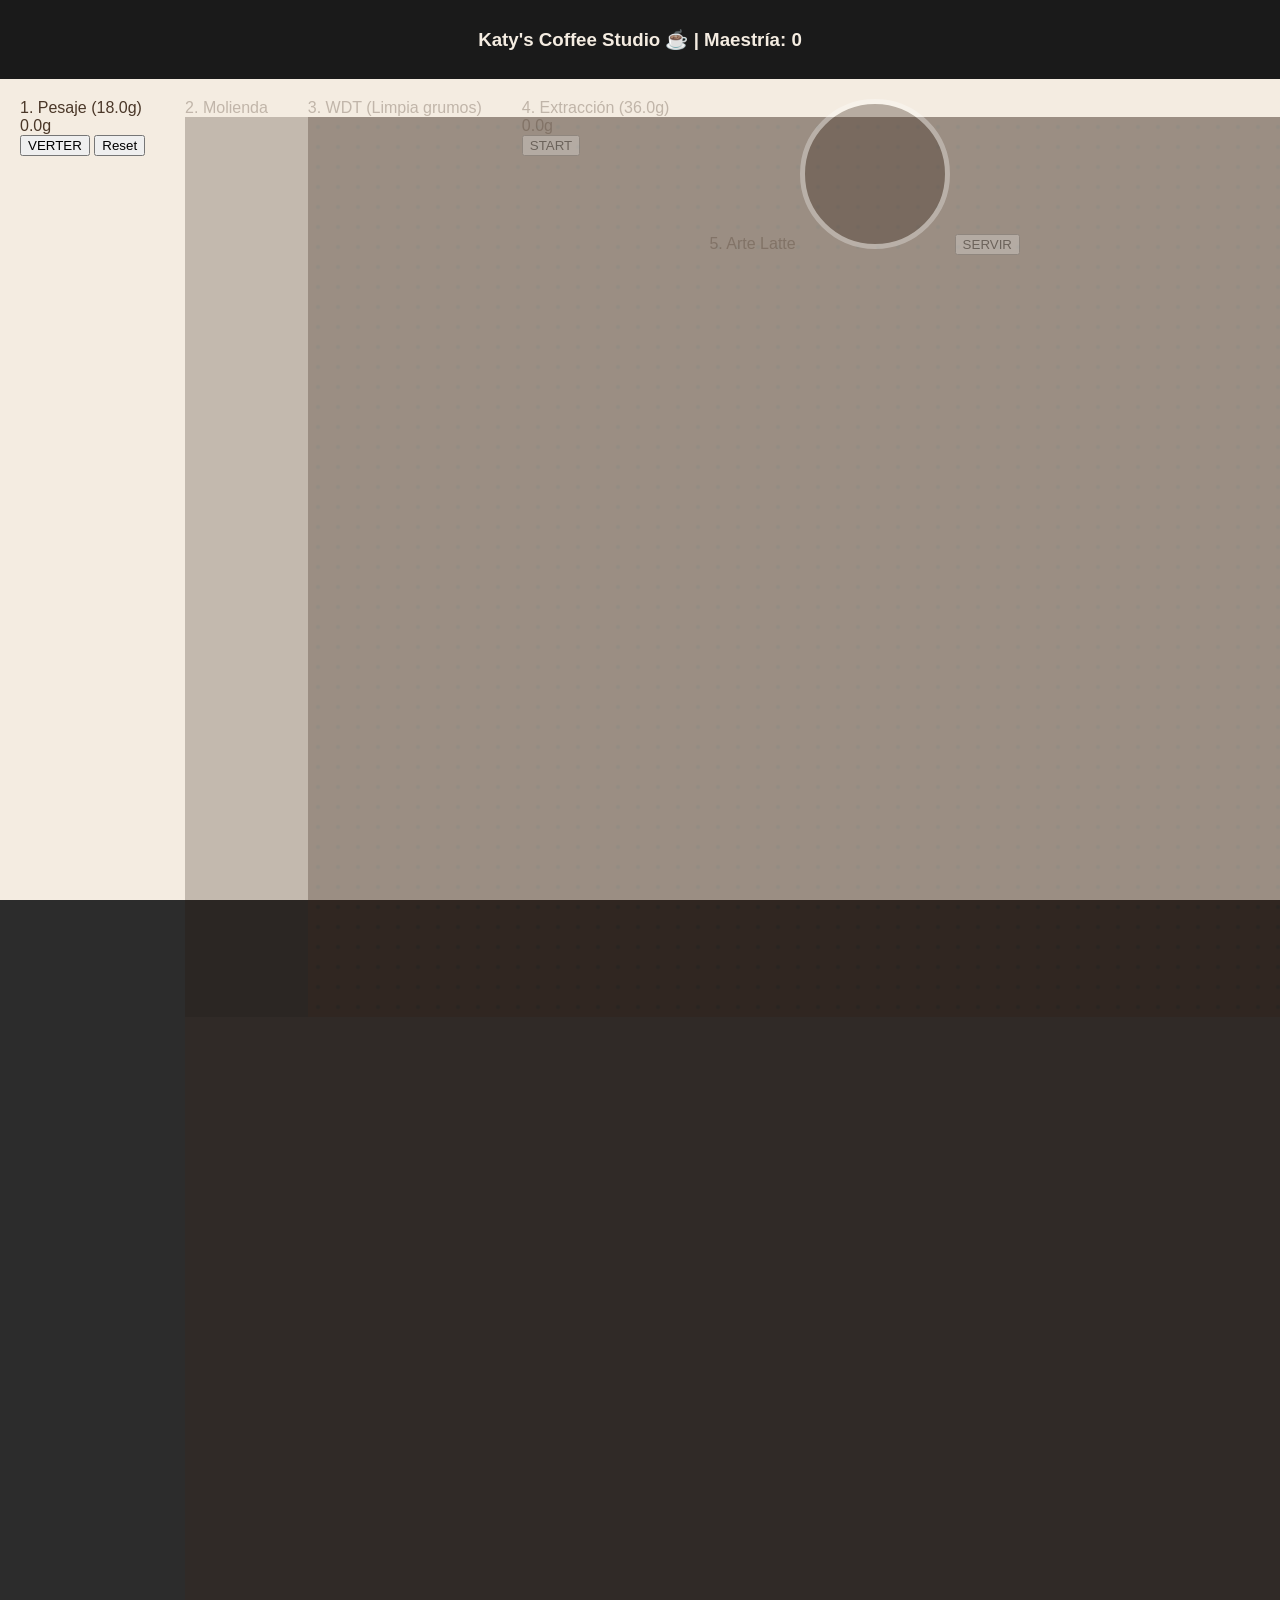
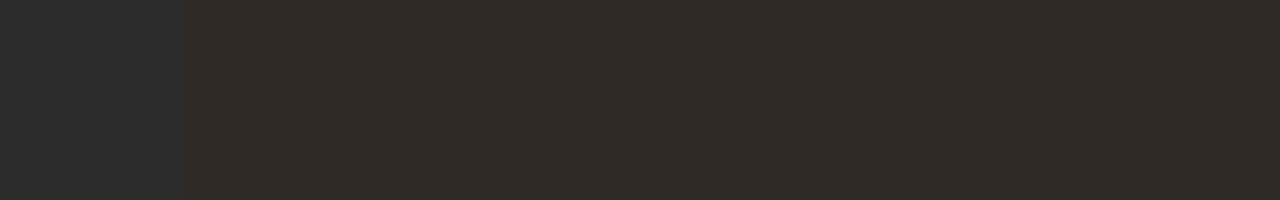
==== commit d1a27400: "Refactor HTML structure for coffee studio app" ====
--- a/index.html
+++ b/index.html
@@ -9,56 +9,54 @@
 <body>
     <div id="app-wrapper">
         <header>
-            <h1>Katy's Coffee Studio ☕ <small>Maestría: <span id="maestria">0</span></small></h1>
+            <h3>Katy's Coffee Studio ☕ | Maestría: <span id="maestria">0</span></h3>
         </header>
 
         <div id="barista-bench">
-            
-            <div class="tool-station" id="station-scale">
-                <p>1. Pesaje (18g)</p>
-                <div class="bascula"><span id="peso-actual">0.0</span>g</div>
-                <button id="btn-verter" class="ctrl-btn">VERTER</button>
-                <button onclick="reiniciarPeso()" class="mini-btn">Reiniciar</button>
+            <div class="station" id="st-1">
+                <span class="step-label">1. Pesaje (18.0g)</span>
+                <div class="lcd-display" id="peso-display">0.0g</div>
+                <button id="btn-verter" class="main-btn">VERTER</button>
+                <button onclick="reiniciarPeso()" class="reset-btn">Reset</button>
             </div>
 
-            <div class="tool-station locked" id="station-grinder">
-                <p>2. Molienda</p>
-                <div class="portafiltro-circle" id="area-molienda">
+            <div class="station locked" id="st-2">
+                <span class="step-label">2. Molienda</span>
+                <div class="circle-ui" id="area-molienda">
                     <div id="suciedad"></div>
                     <div id="cafe-molido"></div>
                 </div>
-                <button id="btn-moler" class="ctrl-btn hidden">MOLER</button>
+                <button id="btn-moler" class="main-btn hidden">MOLER</button>
             </div>
 
-            <div class="tool-station locked" id="station-tamp">
-                <p>3. WDT & Tamp</p>
-                <div class="portafiltro-circle" id="area-tamp">
+            <div class="station locked" id="st-3">
+                <span class="step-label" id="label-tamp">3. WDT (Limpia grumos)</span>
+                <div class="progress-bar-container"><div id="wdt-progress"></div></div>
+                <div class="circle-ui" id="area-tamp">
                     <div id="cafe-puck"></div>
                     <div id="grumos"></div>
                 </div>
-                <div id="medidor-presion" class="hidden">
-                    <div id="zona-perfecta"></div>
-                    <div id="aguja-presion"></div>
+                <div id="tamp-ui" class="hidden">
+                    <div class="pressure-gauge"><div id="gauge-zone"></div><div id="needle"></div></div>
+                    <button id="btn-tamp" class="main-btn">TAMP</button>
                 </div>
-                <button id="btn-tamp" class="ctrl-btn hidden">TAMP</button>
             </div>
 
-            <div class="tool-station locked" id="station-machine">
-                <p>4. Extracción (36g)</p>
-                <div id="taza-area">
-                    <div id="chorro-cafe"></div>
-                    <div id="liquido-taza"></div>
+            <div class="station locked" id="st-4">
+                <span class="step-label">4. Extracción (36.0g)</span>
+                <div class="cup-container">
+                    <div id="stream"></div>
+                    <div id="liquid"></div>
                 </div>
-                <div class="bascula"><span id="peso-extraccion">0.0</span>g</div>
-                <button id="btn-extraer" class="ctrl-btn">START</button>
+                <div class="lcd-display" id="ext-display">0.0g</div>
+                <button id="btn-extraer" class="main-btn">START</button>
             </div>
 
-            <div class="tool-station locked" id="station-art">
-                <p>5. Arte Latte</p>
-                <canvas id="canvas-diseno" width="200" height="200"></canvas>
-                <button onclick="finalizarTodo()" class="ctrl-btn">SERVIR</button>
+            <div class="station locked" id="st-5">
+                <span class="step-label">5. Arte Latte</span>
+                <canvas id="canvas-art" width="140" height="140"></canvas>
+                <button onclick="finalizar()" class="main-btn success">SERVIR</button>
             </div>
-
         </div>
     </div>
     <script src="script.js"></script>
--- a/style.css
+++ b/style.css
@@ -1,38 +1,61 @@
 :root {
-    --cafe: #4a3728; --crema: #f4ece1; --acento: #8b5a2b; --exito: #4caf50;
+    --cafe: #4a3728; --crema: #f4ece1; --acento: #8b5a2b; --verde: #4caf50;
 }
 
-/* IMPORTANTE: Evita el zoom y desplazamientos raros en iPad */
+/* ANTI-ZOOM Y RESET */
 * {
-    touch-action: none; 
+    touch-action: none; /* Bloquea zoom nativo */
+    -webkit-user-select: none;
+    user-select: none;
     -webkit-tap-highlight-color: transparent;
 }
 
 body {
-    margin: 0; background-color: var(--crema); color: var(--cafe);
-    font-family: 'Helvetica Neue', Helvetica, Arial, sans-serif;
-    display: flex; justify-content: center; height: 100vh; overflow: hidden;
+    margin: 0; background-color: #2c2c2c; color: var(--crema);
+    font-family: 'Helvetica Neue', sans-serif; height: 100vh; overflow: hidden;
 }
 
-#game-container {
-    width: 100vw; height: 100vh; max-width: 500px;
-    display: flex; flex-direction: column; padding: 20px; box-sizing: border-box;
+#app-wrapper {
+    display: flex; flex-direction: column; height: 100vh;
 }
 
-.station { flex-grow: 1; display: flex; flex-direction: column; justify-content: center; align-items: center; width: 100%; }
-.hidden { display: none !important; }
+header { padding: 10px; text-align: center; background: #1a1a1a; }
 
-.bascula { background: #1a1a1a; color: #0f0; font-family: monospace; font-size: 3rem; padding: 15px; border-radius: 10px; border: 4px solid #555; }
-.portafiltro-circle { width: 220px; height: 220px; background: #555; border: 10px solid #333; border-radius: 50%; position: relative; overflow: hidden; }
+/* LA BARRA HORIZONTAL */
+#barista-bench {
+    display: flex; flex-direction: row;
+    overflow-x: auto; /* Permite scroll si la pantalla es chica */
+    padding: 20px; gap: 40px; align-items: flex-start;
+    height: 100%; background: var(--crema); color: var(--cafe);
+    scroll-snap-type: x mandatory;
+}
+
+.tool-station {
+    min-width: 250px; display: flex; flex-direction: column; align-items: center;
+    padding: 20px; background: #fff; border-radius: 20px;
+    box-shadow: 0 10px 20px rgba(0,0,0,0.1);
+    scroll-snap-align: center; transition: opacity 0.5s;
+}
+
+.locked { opacity: 0.3; pointer-events: none; }
+
+/* ELEMENTOS VISUALES */
+.bascula { background: #1a1a1a; color: #0f0; font-family: monospace; font-size: 2.5rem; padding: 10px; border-radius: 10px; margin: 10px 0; width: 150px; text-align: center; }
+
+.portafiltro-circle { width: 180px; height: 180px; background: #555; border: 8px solid #333; border-radius: 50%; position: relative; overflow: hidden; }
 
 #suciedad { position: absolute; width: 100%; height: 100%; background: #2b1a0e; opacity: 0.8; z-index: 2; }
-#cafe-molido { position: absolute; bottom: -100%; width: 100%; height: 100%; background: #3d2b1f; z-index: 1; }
+#cafe-molido { position: absolute; bottom: -100%; width: 100%; height: 100%; background: #3d2b1f; z-index: 1; transition: bottom 0.1s; }
+#cafe-puck { position: absolute; width: 100%; height: 100%; background: #3d2b1f; }
+#grumos { position: absolute; width: 100%; height: 100%; background: radial-gradient(#222 10%, transparent 20%); background-size: 20px 20px; opacity: 0.8; }
 
-#taza-area { width: 160px; height: 120px; background: #eee; border-radius: 0 0 60px 60px; position: relative; overflow: hidden; border: 4px solid #ccc; }
-#chorro-cafe { width: 8px; height: 120px; background: #3d2b1f; position: absolute; left: 47%; top: 0; z-index: 5; }
-#liquido-taza { position: absolute; bottom: 0; width: 100%; height: 0%; background: #2b1a0e; transition: height 0.1s; }
+#taza-area { width: 120px; height: 100px; background: #eee; border-radius: 0 0 40px 40px; position: relative; overflow: hidden; border: 3px solid #ccc; }
+#chorro-cafe { width: 6px; height: 100px; background: #3d2b1f; position: absolute; left: 47%; top: -100px; }
+#liquido-taza { position: absolute; bottom: 0; width: 100%; height: 0%; background: #2b1a0e; }
 
-canvas { background: #2b1a0e; border-radius: 50%; border: 10px solid #fff; }
+canvas { background: #2b1a0e; border-radius: 50%; border: 5px solid #fff; }
 
-.btn-main { background: var(--acento); color: white; width: 130px; height: 130px; border-radius: 50%; font-size: 1.1rem; box-shadow: 0 6px #5d3a1a; }
-.btn-next { background: var(--exito); color: white; padding: 15px 40px; border-radius: 15px; font-size: 1.2rem; }
+/* BOTONES */
+.ctrl-btn { background: var(--acento); color: white; border: none; padding: 15px 30px; border-radius: 50px; font-weight: bold; margin-top: 15px; width: 140px; }
+.mini-btn { background: #999; border: none; color: white; padding: 5px 10px; border-radius: 5px; margin-top: 5px; }
+.hidden { display: none; }
